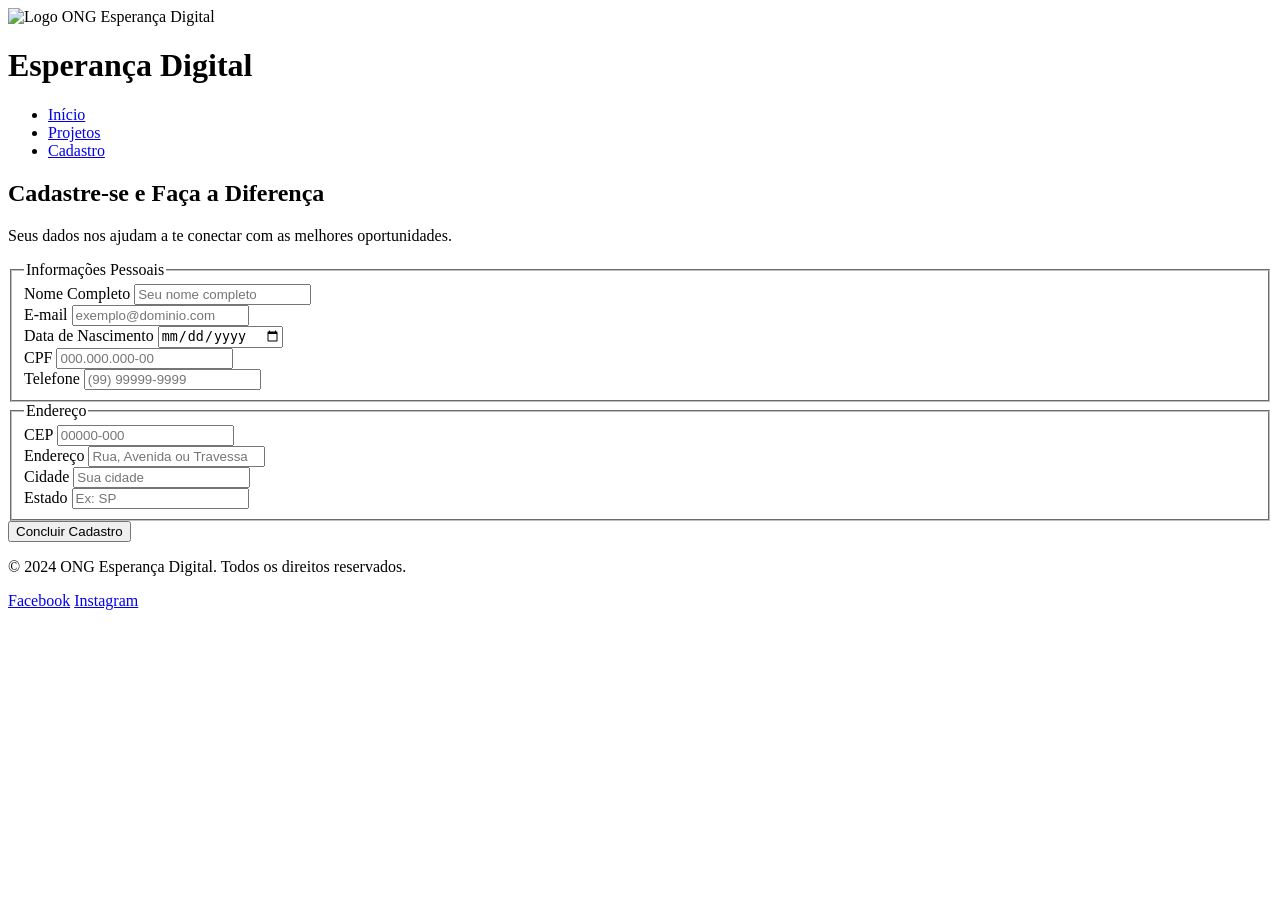
==== cadastro.html @ 42a0b932 "Create cadastro.html" ====
<!DOCTYPE html>
<html lang="pt-BR">
<head>
    <meta charset="UTF-8">
    <meta name="viewport" content="width=device-width, initial-scale=1.0">
    <title>Cadastro - Seja um Apoiador - ONG Esperança Digital</title>
    <link rel="stylesheet" href="css/style.css">
    <link href="https://fonts.googleapis.com/css2?family=Poppins:wght@300;400;600;700&display=swap" rel="stylesheet">
    <meta name="description" content="Formulário de cadastro para voluntários e apoiadores da ONG Esperança Digital.">
</head>
<body>
    <header>
        <div class="logo">
            <img src="assets/images/logo-ong.png" alt="Logo ONG Esperança Digital">
            <h1>Esperança Digital</h1>
        </div>
        <nav>
            <ul>
                <li><a href="index.html">Início</a></li>
                <li><a href="projetos.html">Projetos</a></li>
                <li><a href="cadastro.html" aria-current="page">Cadastro</a></li>
            </ul>
        </nav>
    </header>

    <main>
        <section id="formulario-cadastro" class="container form-section">
            <h2>Cadastre-se e Faça a Diferença</h2>
            <p class="subtitle">Seus dados nos ajudam a te conectar com as melhores oportunidades.</p>

            <form action="#" method="post" class="user-form"> <fieldset>
                    <legend>Informações Pessoais</legend>
                    
                    <div class="form-group">
                        <label for="nome">Nome Completo</label>
                        <input type="text" id="nome" name="nome_completo" required placeholder="Seu nome completo">
                    </div>

                    <div class="form-group">
                        <label for="email">E-mail</label>
                        <input type="email" id="email" name="email" required placeholder="exemplo@dominio.com">
                    </div>

                    <div class="form-group">
                        <label for="data_nascimento">Data de Nascimento</label>
                        <input type="date" id="data_nascimento" name="data_nascimento" required>
                    </div>

                    <div class="form-group">
                        <label for="cpf">CPF</label>
                        <input type="text" id="cpf" name="cpf" required placeholder="000.000.000-00" data-mask="cpf"
                               pattern="\d{3}\.\d{3}\.\d{3}-\d{2}" title="Formato: 000.000.000-00">
                    </div>

                    <div class="form-group">
                        <label for="telefone">Telefone</label>
                        <input type="tel" id="telefone" name="telefone" required placeholder="(99) 99999-9999" data-mask="telefone"
                               pattern="\(\d{2}\)\s\d{4,5}-\d{4}" title="Formato: (99) 99999-9999 ou (99) 9999-9999">
                    </div>
                </fieldset>

                <fieldset>
                    <legend>Endereço</legend>
                    
                    <div class="form-group">
                        <label for="cep">CEP</label>
                        <input type="text" id="cep" name="cep" required placeholder="00000-000" data-mask="cep"
                               pattern="\d{5}-\d{3}" title="Formato: 00000-000">
                    </div>

                    <div class="form-group">
                        <label for="endereco">Endereço</label>
                        <input type="text" id="endereco" name="endereco" required placeholder="Rua, Avenida ou Travessa">
                    </div>
                    
                    <div class="form-group">
                        <label for="cidade">Cidade</label>
                        <input type="text" id="cidade" name="cidade" required placeholder="Sua cidade">
                    </div>

                    <div class="form-group">
                        <label for="estado">Estado</label>
                        <input list="estados" id="estado" name="estado" required placeholder="Ex: SP" maxlength="2">
                        <datalist id="estados">
                            <option value="AC"><option value="AL"><option value="AP"><option value="AM"><option value="BA">
                            <option value="CE"><option value="DF"><option value="ES"><option value="GO"><option value="MA">
                            <option value="MT"><option value="MS"><option value="MG"><option value="PA"><option value="PB">
                            <option value="PR"><option value="PE"><option value="PI"><option value="RJ"><option value="RN">
                            <option value="RS"><option value="RO"><option value="RR"><option value="SC"><option value="SP">
                            <option value="SE"><option value="TO">
                        </datalist>
                    </div>
                </fieldset>

                <button type="submit" class="cta-button primary-btn">Concluir Cadastro</button>
            </form>
        </section>
    </main>

    <footer>
        <p>&copy; 2024 ONG Esperança Digital. Todos os direitos reservados.</p>
        <div class="social-links">
            <a href="#" target="_blank" aria-label="Link para o Facebook">Facebook</a>
            <a href="#" target="_blank" aria-label="Link para o Instagram">Instagram</a>
        </div>
    </footer>
    <script src="js/script.js"></script>
</body>
</html>
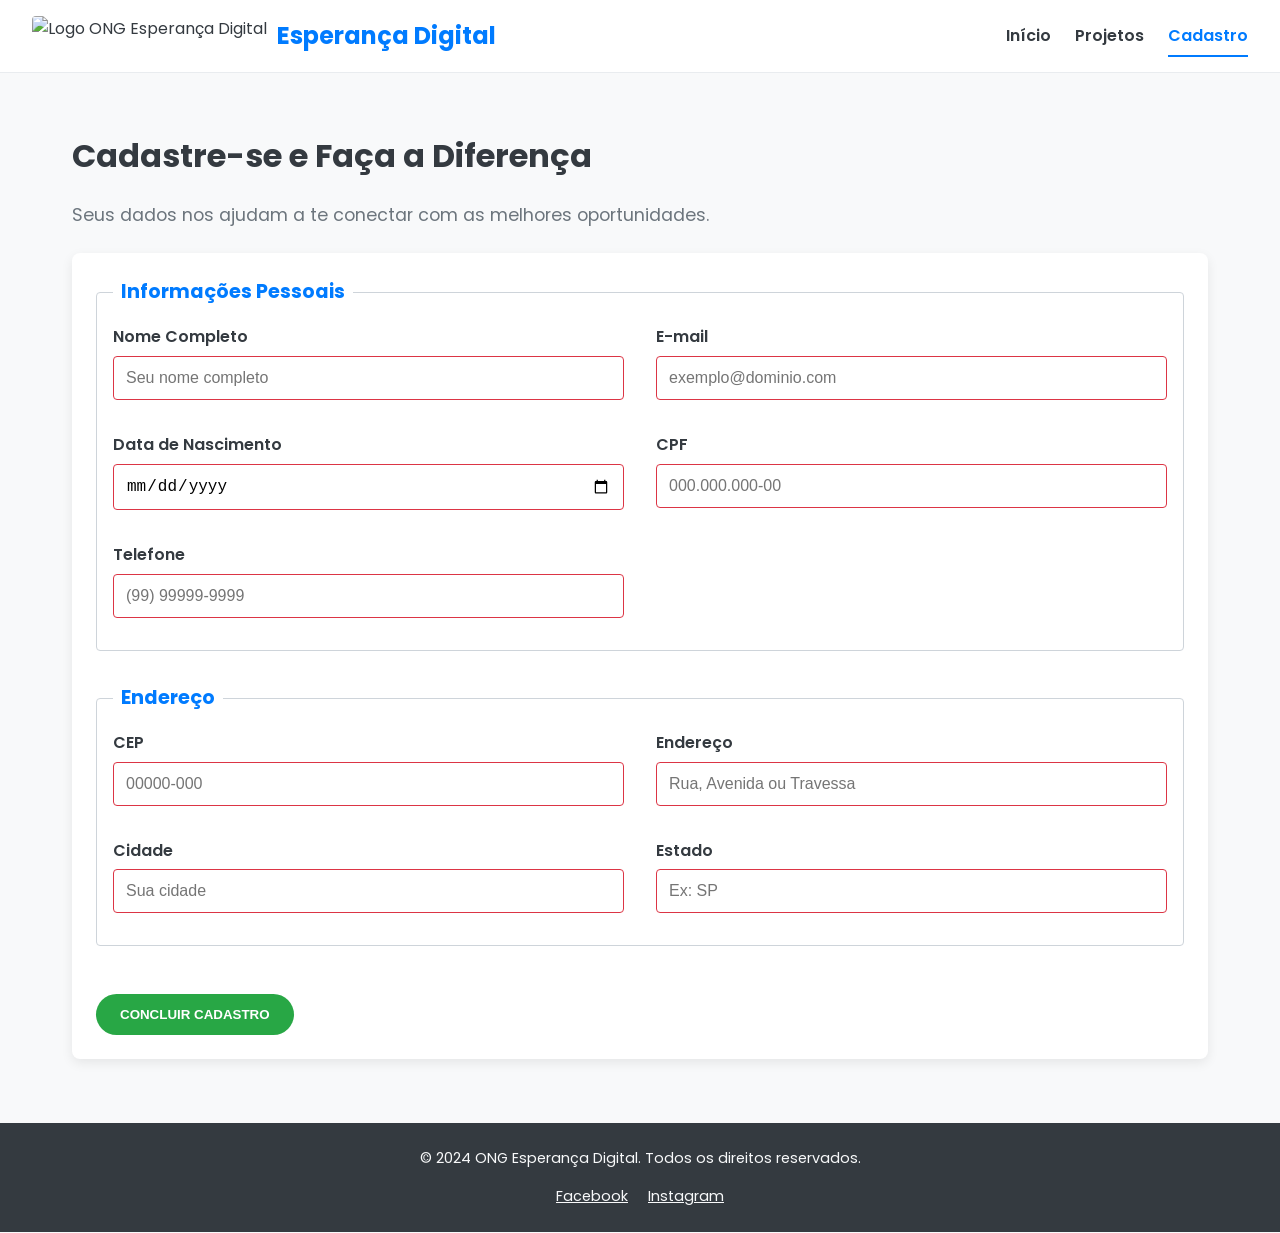
==== commit 7d820813: "Update cadastro.html" ====
--- a/cadastro.html
+++ b/cadastro.html
@@ -11,7 +11,7 @@
 <body>
     <header>
         <div class="logo">
-            <img src="assets/images/logo-ong.png" alt="Logo ONG Esperança Digital">
+            <img src="images.png" alt="Logo ONG Esperança Digital">
             <h1>Esperança Digital</h1>
         </div>
         <nav>
--- a/css/style.css
+++ b/css/style.css
@@ -0,0 +1,445 @@
+/* Importação da fonte Poppins do Google Fonts */
+@import url('https://fonts.googleapis.com/css2?family=Poppins:wght@300;400;600;700&display=swap');
+
+/* Variáveis CSS para gerenciamento de cores e tamanhos */
+:root {
+    --color-primary: #007BFF; /* Azul para confiança e ação */
+    --color-secondary: #28A745; /* Verde para crescimento e esperança */
+    --color-dark: #343A40;
+    --color-light: #F8F9FA;
+    --color-white: #FFFFFF;
+    --max-width: 1200px;
+}
+
+/* ---------------------------------- */
+/* Estilos Base e Reset (Mobile-First) */
+/* ---------------------------------- */
+* {
+    box-sizing: border-box;
+    margin: 0;
+    padding: 0;
+}
+
+html {
+    font-size: 16px; /* Base para rem */
+    scroll-behavior: smooth;
+}
+
+body {
+    font-family: 'Poppins', sans-serif;
+    color: var(--color-dark);
+    background-color: var(--color-light);
+    line-height: 1.6;
+}
+
+/* Acessibilidade: Foco no teclado */
+:focus {
+    outline: 3px solid var(--color-secondary);
+    outline-offset: 2px;
+}
+
+/* Links */
+a {
+    color: var(--color-primary);
+    text-decoration: none;
+    transition: color 0.3s ease;
+}
+
+a:hover {
+    color: var(--color-dark);
+}
+
+/* Headings (Hierarquia Lógica) */
+h1, h2, h3, h4 {
+    font-weight: 700;
+    margin-bottom: 0.8em;
+    line-height: 1.2;
+}
+
+h1 { font-size: 1.8rem; }
+h2 { font-size: 1.5rem; }
+h3 { font-size: 1.3rem; }
+h4 { font-size: 1.1rem; }
+
+p {
+    margin-bottom: 1em;
+}
+
+.subtitle {
+    font-size: 1.1rem;
+    color: #6c757d;
+    margin-bottom: 1.5rem;
+}
+
+/* Container principal para centralizar conteúdo */
+.container {
+    padding: 2rem 1rem;
+    max-width: var(--max-width);
+    margin: 0 auto;
+}
+
+/* ---------------------------------- */
+/* Header e Navegação */
+/* ---------------------------------- */
+header {
+    background-color: var(--color-white);
+    padding: 1rem;
+    display: flex;
+    flex-direction: column;
+    align-items: center;
+    border-bottom: 1px solid #E9ECEF;
+    text-align: center;
+}
+
+header .logo {
+    display: flex;
+    align-items: center;
+    margin-bottom: 1rem;
+}
+
+header .logo img {
+    height: 40px;
+    margin-right: 10px;
+    border-radius: 4px;
+}
+
+header .logo h1 {
+    font-size: 1.5rem;
+    color: var(--color-primary);
+    margin: 0;
+}
+
+nav ul {
+    list-style: none;
+    display: flex;
+    padding: 0;
+    gap: 1.5rem;
+}
+
+nav ul a {
+    font-weight: 600;
+    color: var(--color-dark);
+    padding: 0.5rem 0;
+    border-bottom: 2px solid transparent;
+}
+
+nav ul a:hover,
+nav ul a[aria-current="page"] {
+    color: var(--color-primary);
+    border-bottom-color: var(--color-primary);
+}
+
+/* ---------------------------------- */
+/* Componentes de Ação e Botões */
+/* ---------------------------------- */
+.cta-button {
+    display: inline-block;
+    background-color: var(--color-primary);
+    color: var(--color-white);
+    padding: 0.8rem 1.5rem;
+    border-radius: 50px;
+    font-weight: 600;
+    text-transform: uppercase;
+    transition: background-color 0.3s ease, transform 0.2s;
+    border: none;
+    cursor: pointer;
+    text-align: center;
+    margin-top: 1rem;
+}
+
+.cta-button:hover {
+    background-color: #0056b3;
+    transform: translateY(-2px);
+    color: var(--color-white);
+}
+
+.primary-btn {
+    background-color: var(--color-secondary);
+}
+
+.primary-btn:hover {
+    background-color: #1e7e34;
+}
+
+/* ---------------------------------- */
+/* Seções Específicas */
+/* ---------------------------------- */
+.hero {
+    background-color: var(--color-white);
+    padding: 3rem 1rem;
+    text-align: center;
+    border-bottom: 5px solid var(--color-primary);
+}
+
+.hero h2 {
+    font-size: 2rem;
+    color: var(--color-dark);
+    margin-bottom: 0.5rem;
+}
+
+.hero p {
+    font-size: 1.1rem;
+    max-width: 600px;
+    margin: 0 auto 1.5rem;
+}
+
+.hero-image {
+    width: 100%;
+    max-width: 400px;
+    height: auto;
+    border-radius: 8px;
+    margin-top: 2rem;
+    object-fit: cover;
+}
+
+.dark-bg {
+    background-color: var(--color-dark);
+    color: var(--color-white);
+    padding: 2rem 1rem;
+    text-align: center;
+}
+
+.dark-bg a {
+    color: var(--color-secondary);
+}
+
+/* Cards (Missão/Valores/Projetos) */
+.cards-grid {
+    display: flex;
+    flex-direction: column;
+    gap: 1.5rem;
+    margin-top: 2rem;
+}
+
+.card {
+    background-color: var(--color-white);
+    padding: 1.5rem;
+    border-radius: 8px;
+    box-shadow: 0 4px 12px rgba(0, 0, 0, 0.08);
+    transition: transform 0.3s ease;
+}
+
+.card:hover {
+    transform: translateY(-5px);
+    box-shadow: 0 6px 15px rgba(0, 0, 0, 0.12);
+}
+
+.project-card img {
+    width: 100%;
+    height: 180px;
+    object-fit: cover;
+    border-radius: 4px;
+    margin-bottom: 1rem;
+}
+
+.details-link {
+    display: block;
+    margin-top: 1rem;
+    font-weight: 600;
+}
+
+/* ---------------------------------- */
+/* Formulários (Cadastro e Doação) */
+/* ---------------------------------- */
+.form-section {
+    padding: 2rem 1rem;
+}
+
+.user-form {
+    background-color: var(--color-white);
+    padding: 1.5rem;
+    border-radius: 8px;
+    box-shadow: 0 4px 12px rgba(0, 0, 0, 0.08);
+}
+
+fieldset {
+    border: 1px solid #CED4DA;
+    padding: 1rem;
+    margin-bottom: 2rem;
+    border-radius: 4px;
+}
+
+legend {
+    font-weight: 700;
+    color: var(--color-primary);
+    padding: 0 0.5rem;
+    font-size: 1.2rem;
+}
+
+.form-group {
+    margin-bottom: 1rem;
+}
+
+.form-group label {
+    display: block;
+    margin-bottom: 0.4rem;
+    font-weight: 600;
+    color: var(--color-dark);
+}
+
+input[type="text"],
+input[type="email"],
+input[type="tel"],
+input[type="date"],
+input[type="number"],
+input[list] {
+    width: 100%;
+    padding: 0.75rem;
+    border: 1px solid #CED4DA;
+    border-radius: 4px;
+    font-size: 1rem;
+    transition: border-color 0.3s;
+}
+
+input:focus {
+    border-color: var(--color-primary);
+    box-shadow: 0 0 0 0.2rem rgba(0, 123, 255, 0.25);
+}
+
+/* Estilização para validação nativa */
+input:not(:focus):invalid:required {
+    border-color: #DC3545; /* Vermelho para erro */
+}
+
+input:valid {
+    border-color: var(--color-secondary); /* Verde para sucesso */
+}
+
+/* Estilização do formulário de Doação (Radios e Number) */
+.doacao-form fieldset {
+    display: flex;
+    flex-wrap: wrap;
+    gap: 1rem;
+    align-items: center;
+    border: none;
+    padding: 0;
+    margin-bottom: 1.5rem;
+}
+
+.doacao-form legend {
+    width: 100%;
+    margin-bottom: 1rem;
+    color: var(--color-dark);
+}
+
+.doacao-form label {
+    background-color: var(--color-white);
+    border: 1px solid var(--color-primary);
+    color: var(--color-primary);
+    padding: 0.5rem 1rem;
+    border-radius: 50px;
+    cursor: pointer;
+    font-weight: 400;
+    transition: background-color 0.2s, color 0.2s;
+}
+
+.doacao-form input[type="radio"] {
+    display: none;
+}
+
+.doacao-form input[type="radio"]:checked + label {
+    background-color: var(--color-primary);
+    color: var(--color-white);
+    font-weight: 600;
+}
+
+.doacao-form input[type="number"] {
+    max-width: 150px;
+    text-align: center;
+}
+
+/* ---------------------------------- */
+/* Footer */
+/* ---------------------------------- */
+footer {
+    background-color: var(--color-dark);
+    color: var(--color-light);
+    text-align: center;
+    padding: 1.5rem;
+    font-size: 0.9rem;
+}
+
+footer .social-links {
+    margin-top: 0.5rem;
+}
+
+footer a {
+    color: var(--color-light);
+    margin: 0 0.5rem;
+    text-decoration: underline;
+}
+
+/* ---------------------------------- */
+/* Media Queries (Layout Responsivo) */
+/* ---------------------------------- */
+
+/* Para Tablets e Telas Médias (min-width: 600px) */
+@media (min-width: 600px) {
+    h1 { font-size: 2.5rem; }
+    h2 { font-size: 2rem; }
+
+    header {
+        flex-direction: row;
+        justify-content: space-between;
+        padding: 1rem 2rem;
+    }
+
+    header .logo {
+        margin-bottom: 0;
+    }
+
+    /* Layout de 2 colunas para cards */
+    .cards-grid {
+        display: grid;
+        grid-template-columns: repeat(auto-fit, minmax(280px, 1fr));
+        gap: 2rem;
+    }
+
+    .voluntario-info {
+        display: flex;
+        justify-content: space-around;
+        gap: 2rem;
+        margin-top: 2rem;
+    }
+
+    .voluntario-info article {
+        max-width: 45%;
+    }
+}
+
+/* Para Desktops (min-width: 992px) */
+@media (min-width: 992px) {
+    .container {
+        padding: 4rem 2rem;
+    }
+
+    .hero {
+        text-align: left;
+        display: flex;
+        justify-content: space-between;
+        align-items: center;
+        padding: 5rem 2rem;
+    }
+
+    .hero h2, .hero p, .hero .cta-button {
+        max-width: none;
+        margin-left: 0;
+        margin-right: 0;
+    }
+
+    .hero-image {
+        max-width: 500px;
+        margin-top: 0;
+    }
+
+    /* Formulário: Layout de 2 colunas */
+    .user-form fieldset {
+        display: grid;
+        grid-template-columns: 1fr 1fr;
+        gap: 1rem 2rem;
+    }
+
+    .user-form fieldset:nth-child(1) .form-group:first-child {
+        grid-column: 1 / 3; /* Nome Completo em linha inteira */
+    }
+}
